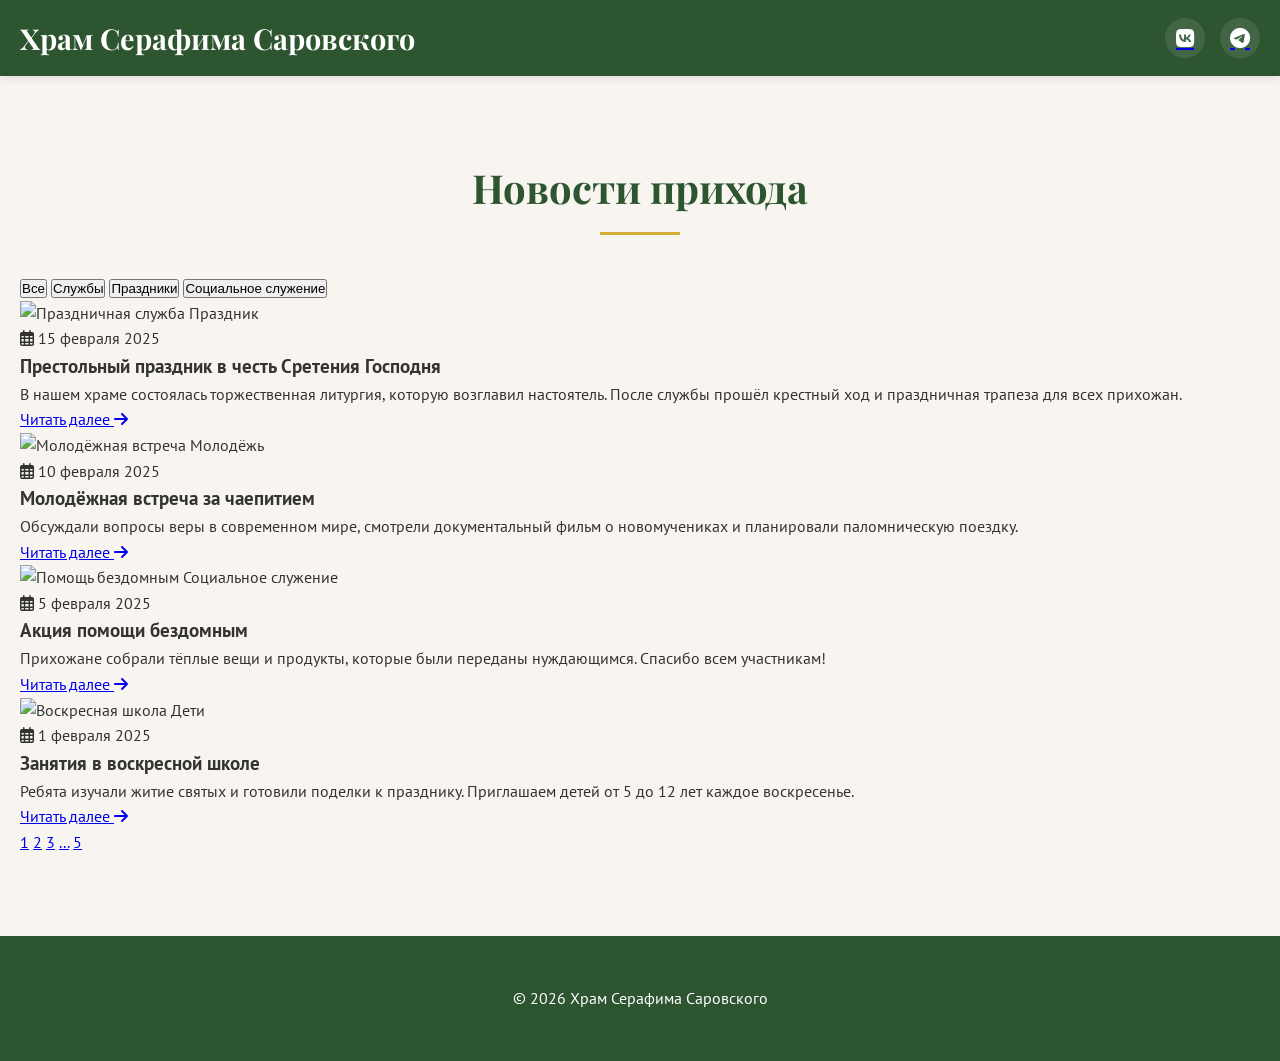
==== news.html @ e0cfc8a0 "Add files via upload" ====
<!DOCTYPE html>
<html lang="ru">
<head>
    <meta charset="UTF-8">
    <meta name="viewport" content="width=device-width, initial-scale=1.0">
    <title>Новости — Храм Серафима Саровского</title>
    <link rel="stylesheet" href="style.css">
    <!-- Подключаем Font Awesome для иконок -->
    <link rel="stylesheet" href="https://cdnjs.cloudflare.com/ajax/libs/font-awesome/6.4.0/css/all.min.css">
    <!-- Google Fonts (те же, что на главной) -->
    <link rel="preconnect" href="https://fonts.googleapis.com">
    <link rel="preconnect" href="https://fonts.gstatic.com" crossorigin>
    <link href="https://fonts.googleapis.com/css2?family=Playfair+Display:wght@400;700&family=PT+Sans:wght@400;500;600&display=swap" rel="stylesheet">
</head>
<body>
    <!-- Шапка сайта (та же, но добавлен пункт "Новости") -->
    <header class="header">
        <div class="container">
            <div class="logo">
                <h1><a href="htmlmain.html">Храм Серафима Саровского</a></h1>
            </div>
            <div class="header-right">
                <div class="social-icons">
                    <a href="#" class="social-icon" target="_blank" aria-label="ВКонтакте"><i class="fab fa-vk"></i></a>
                    <a href="#" class="social-icon" target="_blank" aria-label="Telegram"><i class="fab fa-telegram"></i></a>
                </div>
            </div>
        </div>
    </header>

    <!-- Основной контент страницы новостей -->
    <main>
        <section class="news-page">
            <div class="container">
                <h2 class="section-title">Новости прихода</h2>
                
                <!-- Фильтры (опционально, для современного вида) -->
                <div class="news-filters">
                    <button class="filter-btn active">Все</button>
                    <button class="filter-btn">Службы</button>
                    <button class="filter-btn">Праздники</button>
                    <button class="filter-btn">Социальное служение</button>
                </div>

                <!-- Сетка новостей -->
                <div class="news-grid">
                    <!-- Карточка новости 1 -->
                    <article class="news-card">
                        <div class="news-card__image">
                            <img src="https://images.unsplash.com/photo-1545235617-9465d2a55698?ixlib=rb-4.0.3&auto=format&fit=crop&w=800&q=80" alt="Праздничная служба">
                            <span class="news-card__badge">Праздник</span>
                        </div>
                        <div class="news-card__content">
                            <div class="news-card__meta">
                                <span class="news-card__date"><i class="far fa-calendar-alt"></i> 15 февраля 2025</span>
                                
                            </div>
                            <h3 class="news-card__title">Престольный праздник в честь Сретения Господня</h3>
                            <p class="news-card__excerpt">В нашем храме состоялась торжественная литургия, которую возглавил настоятель. После службы прошёл крестный ход и праздничная трапеза для всех прихожан.</p>
                            <a href="#" class="news-card__link">Читать далее <i class="fas fa-arrow-right"></i></a>
                        </div>
                    </article>

                    <!-- Карточка новости 2 -->
                    <article class="news-card">
                        <div class="news-card__image">
                            <img src="https://images.unsplash.com/photo-1582738411706-bfc8e4e6631a?ixlib=rb-4.0.3&auto=format&fit=crop&w=800&q=80" alt="Молодёжная встреча">
                            <span class="news-card__badge">Молодёжь</span>
                        </div>
                        <div class="news-card__content">
                            <div class="news-card__meta">
                                <span class="news-card__date"><i class="far fa-calendar-alt"></i> 10 февраля 2025</span>
                               
                            </div>
                            <h3 class="news-card__title">Молодёжная встреча за чаепитием</h3>
                            <p class="news-card__excerpt">Обсуждали вопросы веры в современном мире, смотрели документальный фильм о новомучениках и планировали паломническую поездку.</p>
                            <a href="#" class="news-card__link">Читать далее <i class="fas fa-arrow-right"></i></a>
                        </div>
                    </article>

                    <!-- Карточка новости 3 -->
                    <article class="news-card">
                        <div class="news-card__image">
                            <img src="https://images.unsplash.com/photo-1596304734776-8c46d6f0f4f4?ixlib=rb-4.0.3&auto=format&fit=crop&w=800&q=80" alt="Помощь бездомным">
                            <span class="news-card__badge">Социальное служение</span>
                        </div>
                        <div class="news-card__content">
                            <div class="news-card__meta">
                                <span class="news-card__date"><i class="far fa-calendar-alt"></i> 5 февраля 2025</span>
                                
                            </div>
                            <h3 class="news-card__title">Акция помощи бездомным</h3>
                            <p class="news-card__excerpt">Прихожане собрали тёплые вещи и продукты, которые были переданы нуждающимся. Спасибо всем участникам!</p>
                            <a href="#" class="news-card__link">Читать далее <i class="fas fa-arrow-right"></i></a>
                        </div>
                    </article>

                    <!-- Карточка новости 4 -->
                    <article class="news-card">
                        <div class="news-card__image">
                            <img src="https://images.unsplash.com/photo-1485218126466-34e6392ec754?ixlib=rb-4.0.3&auto=format&fit=crop&w=800&q=80" alt="Воскресная школа">
                            <span class="news-card__badge">Дети</span>
                        </div>
                        <div class="news-card__content">
                            <div class="news-card__meta">
                                <span class="news-card__date"><i class="far fa-calendar-alt"></i> 1 февраля 2025</span>
                                
                            </div>
                            <h3 class="news-card__title">Занятия в воскресной школе</h3>
                            <p class="news-card__excerpt">Ребята изучали житие святых и готовили поделки к празднику. Приглашаем детей от 5 до 12 лет каждое воскресенье.</p>
                            <a href="#" class="news-card__link">Читать далее <i class="fas fa-arrow-right"></i></a>
                        </div>
                    </article>
                </div>

                <!-- Пагинация (если новостей много) -->
                <div class="pagination">
                    <a href="#" class="pagination__item active">1</a>
                    <a href="#" class="pagination__item">2</a>
                    <a href="#" class="pagination__item">3</a>
                    <a href="#" class="pagination__item">...</a>
                    <a href="#" class="pagination__item">5</a>
                </div>
            </div>
        </section>
    </main>

    <!-- Подвал (как на главной) -->
    <footer class="footer">
        <div class="container">
            <p>&copy; <span id="current-year">2025</span> Храм Серафима Саровского</p>
            
        </div>
    </footer>

    <script src="script.js"></script>
</body>
</html>
---- style.css ----
/* === 1. СБРОС И БАЗОВЫЕ СТИЛИ === */
* {
    margin: 0;
    padding: 0;
    box-sizing: border-box;
}

html {
    scroll-behavior: smooth; /* Плавная прокрутка */
    font-size: 16px;
}

body {
    font-family: 'PT Sans', Arial, sans-serif;
    line-height: 1.6;
    color: #333;
    background-color: #f8f5f0; /* Светлый бежевый фон */
    overflow-x: hidden;
}

/* Контейнер для центрирования контента */
.container {
    max-width: 1400px;
    margin: 0 auto;
    padding: 0 20px;
}

/* === 2. ШАПКА САЙТА === */
.header {
    background-color: #2c5530; /* Тёмно-зелёный */
    color: white;
    padding: 15px 0;
    position: sticky;
    top: 0;
    z-index: 1000;
    box-shadow: 0 2px 10px rgba(0, 0, 0, 0.1);
}

.header .container {
    display: flex;
    justify-content: space-between;
    align-items: center;
}

/* Логотип */
.logo h1 {
    font-size: 1.8rem;
    font-weight: 700;
    font-family: 'Playfair Display', Georgia, serif;
}

.logo a {
    color: white;
    text-decoration: none;
}

/* Навигация */
.nav-list {
    display: flex;
    list-style: none;
    gap: 30px;
}

.nav-list a {
    color: white;
    text-decoration: none;
    font-size: 1.1rem;
    font-weight: 500;
    padding: 8px 12px;
    border-radius: 4px;
    transition: all 0.3s;
}

.nav-list a:hover {
    background-color: rgba(255, 255, 255, 0.1);
    color: #d4af37; /* Золотой при наведении */
}

/* Активный пункт меню */
.nav-list a.active {
    color: #d4af37;
    font-weight: 600;
    position: relative;
}

.nav-list a.active::after {
    content: '';
    position: absolute;
    bottom: -2px;
    left: 12px;
    right: 12px;
    height: 2px;
    background-color: #d4af37;
}

/* === 3. ГЛАВНЫЙ БАННЕР === */
.hero {
    background: 
        /* Тёмное наложение для читаемости текста */
        linear-gradient(rgba(0, 0, 0, 0.7), rgba(0, 0, 0, 0.5)),
        /* Фоновая картинка церкви - замени путь! */
        url('images/church-img.jpg') center/cover no-repeat;
    
    min-height: 100vh; /* На весь экран */
    display: flex;
    align-items: center;
    justify-content: center;
    text-align: center;
    color: white;
    padding: 0 20px;
    position: relative;
}



/* Контент в баннере */
.hero-content {
    max-width: 900px;
    margin: 0 auto;
    padding: 40px 20px;
    animation: fadeIn 1.5s ease;
}

/* Анимация появления */
@keyframes fadeIn {
    from { opacity: 0; transform: translateY(30px); }
    to { opacity: 1; transform: translateY(0); }
}

/* Главная фраза */
.hero-title {
    font-size: 2.8rem;
    font-weight: 700;
    line-height: 1.3;
    margin-bottom: 20px;
    text-shadow: 2px 2px 8px rgba(0, 0, 0, 0.5);
    font-family: 'Playfair Display', Georgia, serif;
    color:#ccc;
}

/* Автор цитаты */
.hero-subtitle {
    font-size: 1.3rem;
    font-style: italic;
    margin-bottom: 40px;
    opacity: 0.9;
    color: #e0d6c2; /* Светлый бежевый */
}

/* Дополнительный текст */
.hero-text {
    font-size: 1.2rem;
    line-height: 1.6;
    margin-bottom: 50px;
    max-width: 700px;
    margin-left: auto;
    margin-right: auto;
    opacity: 0.95;
    color: #f0f0f0;
}

/* Контейнер для кнопок */
.hero-buttons {
    display: flex;
    gap: 30px;
    justify-content: center;
    flex-wrap: wrap;
    margin-bottom: 60px;
}

/* === 4. ОБЩИЕ СТИЛИ КНОПОК === */
.btn {
    padding: 16px 32px;
    border-radius: 8px;
    text-decoration: none;
    font-weight: 600;
    font-size: 1.1rem;
    transition: all 0.3s ease;
    display: inline-block;
    text-align: center;
    min-width: 220px;
    cursor: pointer;
    border: none;
    outline: none;
}

/* Первичная кнопка (зелёная) */
.btn-primary {
    background-color: #2c5530;
    color: white;
    border: 2px solid #2c5530;
}

.btn-primary:hover {
    background-color: #1e3a22;
    border-color: #1e3a22;
    transform: translateY(-3px);
    box-shadow: 0 10px 20px rgba(0, 0, 0, 0.2);
}

/* Вторичная кнопка (прозрачная с белой рамкой) */
.btn-secondary {
    background-color: transparent;
    color: white;
    border: 2px solid white;
}

.btn-secondary:hover {
    background-color: rgba(255, 255, 255, 0.1);
    transform: translateY(-3px);
    box-shadow: 0 10px 20px rgba(0, 0, 0, 0.2);
}


.scroll-hint span {
    display: block;
    margin-bottom: 10px;
    font-size: 0.9rem;
    letter-spacing: 1px;
}

.arrow {
    font-size: 1.8rem;
    animation: arrowPulse 1.5s infinite;
}

@keyframes bounce {
    0%, 20%, 50%, 80%, 100% {
        transform: translateX(-50%) translateY(0);
    }
    40% {
        transform: translateX(-50%) translateY(-10px);
    }
    60% {
        transform: translateX(-50%) translateY(-5px);
    }
}

@keyframes arrowPulse {
    0%, 100% { opacity: 0.5; }
    50% { opacity: 1; }
}

/* === 6. ОСНОВНЫЕ СЕКЦИИ === */
section {
    padding: 80px 0;
    scroll-margin-top: 80px; /* Отступ для фиксированной шапки */
}

/* Чётные секции с белым фоном */
section:nth-child(even) {
    background-color: white;
}

/* Заголовки секций */
section h2 {
    font-size: 2.5rem;
    margin-bottom: 40px;
    text-align: center;
    color: #2c5530;
    font-family: 'Playfair Display', Georgia, serif;
    position: relative;
    padding-bottom: 15px;
}

section h2::after {
    content: '';
    position: absolute;
    bottom: 0;
    left: 50%;
    transform: translateX(-50%);
    width: 80px;
    height: 3px;
    background-color: #d4af37; /* Золотая линия */
}

/* === 7. СЕКЦИЯ "О НАС" === */
.about-content {
    display: flex;
    gap: 50px;
    align-items: center;
    margin-top: 40px;
}

.about-text {
    flex: 1;
}

.about-text h3 {
    color: #2c5530;
    margin: 25px 0 15px;
    font-size: 1.5rem;
}

.about-text ul {
    list-style: none;
    margin: 20px 0;
}

.about-text li {
    margin: 12px 0;
    padding-left: 25px;
    position: relative;
}

.about-text li::before {
    content: '✝';
    position: absolute;
    left: 0;
    color: #d4af37;
    font-size: 1.1rem;
}

.about-image {
    flex: 1;
}

.image-placeholder {
    background: linear-gradient(135deg, #e9e9e9, #f5f5f5);
    height: 350px;
    border-radius: 10px;
    display: flex;
    align-items: center;
    justify-content: center;
    color: #888;
    font-style: italic;
    border: 2px dashed #ccc;
    transition: all 0.3s;
}

.image-placeholder:hover {
    border-color: #2c5530;
    background: linear-gradient(135deg, #f0f0f0, #e9e9e9);
}

/* === 8. СЕКЦИЯ "РАСПИСАНИЕ" === */
.schedule-table {
    display: grid;
    grid-template-columns: repeat(auto-fit, minmax(300px, 1fr));
    gap: 30px;
    margin-top: 40px;
}

.day {
    background-color: #f8f5f0;
    padding: 30px;
    border-radius: 10px;
    border-left: 5px solid #d4af37;
    transition: transform 0.3s, box-shadow 0.3s;
}

.day:hover {
    transform: translateY(-5px);
    box-shadow: 0 10px 25px rgba(0, 0, 0, 0.1);
}

.day h3 {
    color: #2c5530;
    margin-bottom: 20px;
    padding-bottom: 10px;
    border-bottom: 2px solid #e0d6c2;
    font-size: 1.4rem;
}

.day p {
    margin: 12px 0;
    padding-left: 10px;
    position: relative;
}

.day p::before {
    content: '🕯️';
    position: absolute;
    left: -15px;
}

/* === 9. СЕКЦИЯ "КОНТАКТЫ" === */
.contact-info {
    display: grid;
    grid-template-columns: repeat(auto-fit, minmax(250px, 1fr));
    gap: 30px;
    margin-top: 40px;
}

.contact-item {
    background-color: white;
    padding: 30px;
    border-radius: 10px;
    box-shadow: 0 5px 15px rgba(0, 0, 0, 0.05);
    transition: transform 0.3s;
}

.contact-item:hover {
    transform: translateY(-5px);
}

.contact-item h3 {
    color: #2c5530;
    margin-bottom: 15px;
    font-size: 1.3rem;
    display: flex;
    align-items: center;
    gap: 10px;
}

/* Иконки для контактов */
.contact-item h3::before {
    font-size: 1.5rem;
}

/* === 10. КНОПКА "НАВЕРХ" === */
.back-to-top {
    text-align: center;
    margin-top: 50px;
    opacity: 0;
    transition: opacity 0.5s;
}

.back-to-top.visible {
    opacity: 1;
}

.back-to-top .btn {
    background-color: transparent;
    color: #2c5530;
    border: 2px solid #2c5530;
    min-width: 150px;
}

.back-to-top .btn:hover {
    background-color: #2c5530;
    color: white;
}

/* === 11. ПОДВАЛ === */
.footer {
    background-color: #2c5530;
    color: white;
    text-align: center;
    padding: 40px 0;
}

.footer p {
    margin: 10px 0;
}

.footer-nav {
    margin-top: 20px;
}

.footer-nav a {
    color: white;
    text-decoration: none;
    margin: 0 15px;
    opacity: 0.8;
    transition: opacity 0.3s;
}

.footer-nav a:hover {
    opacity: 1;
    text-decoration: underline;
}

/* === 12. АДАПТИВНОСТЬ (МОБИЛЬНАЯ ВЕРСИЯ) === */
@media (max-width: 768px) {
    /* Общие */
    html {
        font-size: 14px;
    }
    
    .container {
        padding: 0 15px;
    }
    
    /* Шапка */
    .header .container {
        flex-direction: column;
        gap: 15px;
    }
    
    .nav-list {
        gap: 15px;
    }
    
    .nav-list a {
        font-size: 1rem;
        padding: 6px 10px;
    }
    
    /* Главный баннер */
    .hero-title {
        font-size: 2rem;
    }
    
    .hero-subtitle {
        font-size: 1.1rem;
    }
    
    .hero-text {
        font-size: 1rem;
    }
    
    .hero-buttons {
        flex-direction: column;
        gap: 20px;
    }
    
    .btn {
        width: 100%;
        min-width: auto;
        padding: 14px 20px;
    }
    
    /* Секции */
    section {
        padding: 60px 0;
    }
    
    section h2 {
        font-size: 2rem;
    }
    
    /* О нас */
    .about-content {
        flex-direction: column;
        gap: 30px;
    }
    
    .image-placeholder {
        height: 250px;
    }
    
    /* Расписание */
    .schedule-table {
        grid-template-columns: 1fr;
    }
    
    /* Контакты */
    .contact-info {
        grid-template-columns: 1fr;
    }
    
    .scroll-hint {
        bottom: 20px;
    }
}

/* Для очень маленьких экранов */
@media (max-width: 480px) {
    .hero-title {
        font-size: 1.7rem;
    }
    
    .nav-list {
        flex-direction: column;
        align-items: center;
        gap: 10px;
    }
    
    .footer-nav a {
        display: block;
        margin: 10px 0;
    }
}

/* === 13. УТИЛИТЫ === */
.hidden {
    display: none !important;
}

.text-center {
    text-align: center;
}

.mt-20 { margin-top: 20px; }
.mt-40 { margin-top: 40px; }
.mb-20 { margin-bottom: 20px; }
.mb-40 { margin-bottom: 40px; }

/* Цвета текста */
.text-green { color: #2c5530; }
.text-gold { color: #d4af37; }
.text-light { color: #f8f5f0; }

/* === 14. ПРОГРЕСС-БАР ПРОКРУТКИ === */
.progress-bar {
    position: fixed;
    top: 0;
    left: 0;
    width: 0%;
    height: 3px;
    background-color: #d4af37;
    z-index: 1001;
    transition: width 0.3s;
}

/* === 15. ЗАГЛУШКА ДЛЯ ИЗОБРАЖЕНИЙ === */
.img-placeholder {
    width: 100%;
    height: 200px;
    background: linear-gradient(45deg, #f0f0f0 25%, #e0e0e0 25%, #e0e0e0 50%, #f0f0f0 50%, #f0f0f0 75%, #e0e0e0 75%);
    background-size: 50px 50px;
    display: flex;
    align-items: center;
    justify-content: center;
    color: #999;
    font-style: italic;
    border-radius: 5px;
}
/* === ШАПКА С ИКОНКАМИ === */
.header {
    background-color: #2c5530;
    color: white;
    padding: 15px 0;
    position: sticky;
    top: 0;
    z-index: 1000;
    box-shadow: 0 2px 10px rgba(0, 0, 0, 0.1);
}

.header .container {
    display: flex;
    justify-content: space-between;
    align-items: center;
}

/* Логотип */
.logo h1 {
    font-size: 1.8rem;
    font-weight: 700;
    font-family: 'Playfair Display', Georgia, serif;
}

/* Правая часть шапки */
.header-right {
    display: flex;
    align-items: center;
    gap: 40px;
}

/* Навигация */
.nav-list {
    display: flex;
    list-style: none;
    gap: 30px;
}

.nav-list a {
    color: white;
    text-decoration: none;
    font-size: 1.1rem;
    font-weight: 500;
    padding: 8px 12px;
    border-radius: 4px;
    transition: all 0.3s;
}

.nav-list a:hover {
    background-color: rgba(255, 255, 255, 0.1);
    color: #d4af37;
}

/* Иконки соцсетей */
.social-icons {
    display: flex;
    gap: 15px;
    align-items: center;
}

.social-icon {
    width: 40px;
    height: 40px;
    display: flex;
    align-items: center;
    justify-content: center;
    border-radius: 50%;
    background-color: rgba(255, 255, 255, 0.1);
    transition: all 0.3s ease;
    border: 2px solid transparent;
}

.social-icon:hover {
    background-color: rgba(255, 255, 255, 0.2);
    transform: translateY(-3px);
    border-color: rgba(255, 255, 255, 0.3);
}

/* SVG иконки */
.icon {
    width: 24px;
    height: 24px;
    fill: white;
    transition: fill 0.3s ease;
}

/* Font Awesome иконки */
.social-icon i {
    font-size: 1.3rem;
    color: white;
    transition: color 0.3s ease;
}

/* Цвета при наведении */
.vk-icon:hover,
.social-icon:hover i.fa-vk {
    color: #4C75A3;
    fill: #4C75A3;
}

.tg-icon:hover,
.social-icon:hover i.fa-odnokly {
    color: #ec9c23;
    fill: #ec9c23;
}

/* Адаптивность */
@media (max-width: 992px) {
    .header-right {
        gap: 20px;
    }
    
    .nav-list {
        gap: 15px;
    }
}

@media (max-width: 768px) {
    .header .container {
        flex-direction: column;
        gap: 20px;
    }
    
    .header-right {
        flex-direction: column;
        gap: 15px;
        width: 100%;
    }
    
    .nav-list {
        flex-direction: column;
        align-items: center;
        gap: 10px;
    }
    
    .social-icons {
        justify-content: center;
        width: 100%;
    }

}
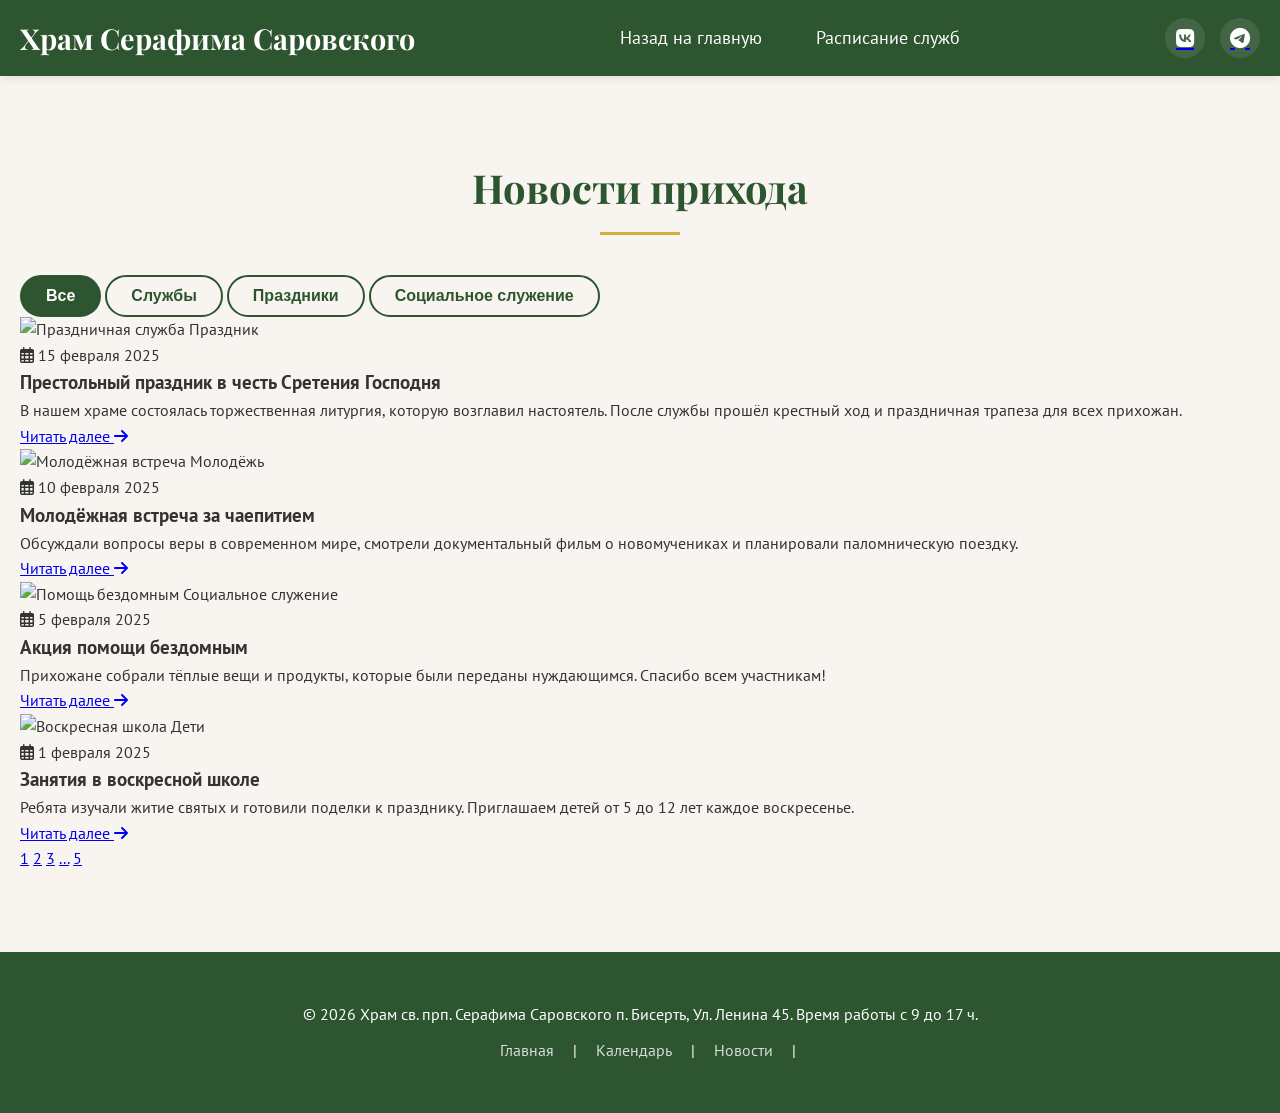
==== commit 0bb13865: "Add files via upload" ====
--- a/news.html
+++ b/news.html
@@ -17,10 +17,15 @@
     <header class="header">
         <div class="container">
             <div class="logo">
-                <h1><a href="htmlmain.html">Храм Серафима Саровского</a></h1>
+                <h1><a href="index.html">Храм Серафима Саровского</a></h1>
             </div>
+            <ul class="nav-list">
+                    <li><a href="index.html">Назад на главную</a></li>
+                    <li><a href="schedule.html">Расписание служб</a></li>
+                </ul>
             <div class="header-right">
                 <div class="social-icons">
+                    
                     <a href="#" class="social-icon" target="_blank" aria-label="ВКонтакте"><i class="fab fa-vk"></i></a>
                     <a href="#" class="social-icon" target="_blank" aria-label="Telegram"><i class="fab fa-telegram"></i></a>
                 </div>
@@ -128,7 +133,13 @@
     <!-- Подвал (как на главной) -->
     <footer class="footer">
         <div class="container">
-            <p>&copy; <span id="current-year">2025</span> Храм Серафима Саровского</p>
+            <p>&copy; <span id="current-year">2025</span> Храм св. прп. Серафима Саровского п. Бисерть, 
+                Ул. Ленина 45. Время работы с 9 до 17 ч.</p>
+            <p class="footer-nav">
+                <a href="index.html">Главная</a> | 
+                <a href="schedule.html">Календарь</a> | 
+                <a href="news.html">Новости</a> | 
+            </p>
             
         </div>
     </footer>
--- a/style.css
+++ b/style.css
@@ -99,7 +99,7 @@
         /* Тёмное наложение для читаемости текста */
         linear-gradient(rgba(0, 0, 0, 0.7), rgba(0, 0, 0, 0.5)),
         /* Фоновая картинка церкви - замени путь! */
-        url('images/church-img.jpg') center/cover no-repeat;
+        url('img/pictures/church-img.jpg') center/cover no-repeat;
     
     min-height: 100vh; /* На весь экран */
     display: flex;
@@ -110,6 +110,23 @@
     padding: 0 20px;
     position: relative;
 }
+.hero_photo {
+    background: 
+        /* Тёмное наложение для читаемости текста */
+        linear-gradient(rgba(0, 0, 0, 0.7), rgba(0, 0, 0, 0.5)),
+        /* Фоновая картинка церкви - замени путь! */
+        url('img/pictures/church-img.jpg') center/cover no-repeat;
+    
+    min-height: 100vh; /* На весь экран */
+    display: flex;
+    align-items: center;
+    justify-content: center;
+    text-align: center;
+    color: white;
+    padding: 0 20px;
+    position: relative;
+}
+
 
 
 
@@ -746,5 +763,676 @@
         justify-content: center;
         width: 100%;
     }
-
-}+/* === СТРАНИЦА ФОТОГАЛЕРЕИ === */
+
+.gallery-page {
+    padding: 60px 0;
+    background-color: #f8f5f0;
+}
+
+.gallery-description {
+    text-align: center;
+    font-size: 1.1rem;
+    color: #555;
+    margin-bottom: 40px;
+    max-width: 700px;
+    margin-left: auto;
+    margin-right: auto;
+}
+
+/* Фильтры */
+.gallery-filters {
+    display: flex;
+    justify-content: center;
+    gap: 15px;
+    flex-wrap: wrap;
+    margin-bottom: 40px;
+}
+
+.filter-btn {
+    padding: 10px 24px;
+    border: 2px solid #2c5530;
+    background: transparent;
+    color: #2c5530;
+    font-weight: 600;
+    border-radius: 30px;
+    cursor: pointer;
+    transition: all 0.3s;
+    font-size: 1rem;
+}
+
+.filter-btn:hover,
+.filter-btn.active {
+    background: #2c5530;
+    color: white;
+}
+
+/* Сетка галереи */
+.gallery-grid {
+    display: grid;
+    grid-template-columns: repeat(auto-fill, minmax(350px, 1fr));
+    gap: 25px;
+}
+
+.gallery-item {
+    position: relative;
+    border-radius: 16px;
+    overflow: hidden;
+    cursor: pointer;
+    box-shadow: 0 5px 15px rgba(0, 0, 0, 0.1);
+    transition: transform 0.3s, box-shadow 0.3s;
+    aspect-ratio: 4 / 3;
+}
+
+.gallery-item:hover {
+    transform: translateY(-5px);
+    box-shadow: 0 15px 30px rgba(0, 0, 0, 0.2);
+}
+
+.gallery-item img {
+    width: 100%;
+    height: 100%;
+    object-fit: cover;
+    transition: transform 0.5s;
+}
+
+.gallery-item:hover img {
+    transform: scale(1.05);
+}
+
+/* Оверлей при наведении */
+.gallery-overlay {
+    position: absolute;
+    bottom: 0;
+    left: 0;
+    right: 0;
+    background: linear-gradient(to top, rgba(0,0,0,0.8), transparent);
+    color: white;
+    padding: 20px;
+    transform: translateY(100%);
+    transition: transform 0.3s;
+}
+
+.gallery-item:hover .gallery-overlay {
+    transform: translateY(0);
+}
+
+.gallery-overlay h3 {
+    font-size: 1.1rem;
+    margin-bottom: 5px;
+    font-family: 'Playfair Display', serif;
+}
+
+.gallery-overlay p {
+    font-size: 0.9rem;
+    opacity: 0.8;
+    margin: 0;
+}
+
+.gallery-zoom {
+    position: absolute;
+    top: 15px;
+    right: 15px;
+    background: rgba(0,0,0,0.5);
+    width: 36px;
+    height: 36px;
+    border-radius: 50%;
+    display: flex;
+    align-items: center;
+    justify-content: center;
+    font-size: 1.2rem;
+    transition: background 0.3s;
+}
+
+.gallery-item:hover .gallery-zoom {
+    background: #d4af37;
+}
+
+/* Модальное окно */
+.modal {
+    display: none;
+    position: fixed;
+    top: 0;
+    left: 0;
+    width: 100%;
+    height: 100%;
+    background-color: rgba(0, 0, 0, 0.9);
+    z-index: 2000;
+    align-items: center;
+    justify-content: center;
+    flex-direction: column;
+}
+
+.modal-content {
+    max-width: 90%;
+    max-height: 80%;
+    object-fit: contain;
+    border-radius: 8px;
+}
+
+.modal-caption {
+    text-align: center;
+    color: white;
+    margin-top: 20px;
+    font-size: 1.1rem;
+}
+
+.modal-caption h3 {
+    font-family: 'Playfair Display', serif;
+    margin-bottom: 5px;
+}
+
+.modal-close {
+    position: absolute;
+    top: 20px;
+    right: 35px;
+    color: white;
+    font-size: 40px;
+    font-weight: bold;
+    cursor: pointer;
+    transition: color 0.3s;
+}
+
+.modal-close:hover {
+    color: #d4af37;
+}
+
+/* Адаптивность для галереи */
+@media (max-width: 768px) {
+    .gallery-grid {
+        grid-template-columns: repeat(auto-fill, minmax(280px, 1fr));
+        gap: 15px;
+    }
+    
+    .gallery-overlay {
+        transform: translateY(0);
+        background: linear-gradient(to top, rgba(0,0,0,0.7), transparent);
+        padding: 12px;
+    }
+    
+    .gallery-overlay h3 {
+        font-size: 0.9rem;
+    }
+    
+    .gallery-overlay p {
+        font-size: 0.75rem;
+    }
+    
+    .filter-btn {
+        padding: 6px 16px;
+        font-size: 0.85rem;
+    }
+}
+}
+/* ===== СТРАНИЦА ФОТОГАЛЕРЕИ ===== */
+
+.gallery-page {
+    padding: 60px 0;
+    background-color: #f8f5f0;
+}
+
+.gallery-description {
+    text-align: center;
+    font-size: 1.1rem;
+    color: #555;
+    margin-bottom: 40px;
+    max-width: 700px;
+    margin-left: auto;
+    margin-right: auto;
+}
+
+/* Фильтры */
+.gallery-filters {
+    display: flex;
+    justify-content: center;
+    gap: 15px;
+    flex-wrap: wrap;
+    margin-bottom: 40px;
+}
+
+.filter-btn {
+    padding: 10px 24px;
+    border: 2px solid #2c5530;
+    background: transparent;
+    color: #2c5530;
+    font-weight: 600;
+    border-radius: 30px;
+    cursor: pointer;
+    transition: all 0.3s;
+    font-size: 1rem;
+}
+
+.filter-btn:hover,
+.filter-btn.active {
+    background: #2c5530;
+    color: white;
+}
+
+/* Сетка галереи */
+.gallery-grid {
+    display: grid;
+    grid-template-columns: repeat(auto-fill, minmax(350px, 1fr));
+    gap: 25px;
+}
+
+.gallery-item {
+    position: relative;
+    border-radius: 16px;
+    overflow: hidden;
+    cursor: pointer;
+    box-shadow: 0 5px 15px rgba(0, 0, 0, 0.1);
+    transition: transform 0.3s, box-shadow 0.3s;
+    aspect-ratio: 4 / 3;
+}
+
+.gallery-item:hover {
+    transform: translateY(-5px);
+    box-shadow: 0 15px 30px rgba(0, 0, 0, 0.2);
+}
+
+.gallery-item img {
+    width: 100%;
+    height: 100%;
+    object-fit: cover;
+    transition: transform 0.5s;
+}
+
+.gallery-item:hover img {
+    transform: scale(1.05);
+}
+
+/* Оверлей при наведении */
+.gallery-overlay {
+    position: absolute;
+    bottom: 0;
+    left: 0;
+    right: 0;
+    background: linear-gradient(to top, rgba(0,0,0,0.8), transparent);
+    color: white;
+    padding: 20px;
+    transform: translateY(100%);
+    transition: transform 0.3s;
+}
+
+.gallery-item:hover .gallery-overlay {
+    transform: translateY(0);
+}
+
+.gallery-overlay h3 {
+    font-size: 1.1rem;
+    margin-bottom: 5px;
+    font-family: 'Playfair Display', serif;
+}
+
+.gallery-overlay p {
+    font-size: 0.9rem;
+    opacity: 0.8;
+    margin: 0;
+}
+
+.gallery-zoom {
+    position: absolute;
+    top: 15px;
+    right: 15px;
+    background: rgba(0,0,0,0.5);
+    width: 36px;
+    height: 36px;
+    border-radius: 50%;
+    display: flex;
+    align-items: center;
+    justify-content: center;
+    font-size: 1.2rem;
+    transition: background 0.3s;
+}
+
+.gallery-item:hover .gallery-zoom {
+    background: #d4af37;
+}
+
+/* Модальное окно */
+.modal {
+    display: none;
+    position: fixed;
+    top: 0;
+    left: 0;
+    width: 100%;
+    height: 100%;
+    background-color: rgba(0, 0, 0, 0.9);
+    z-index: 2000;
+    align-items: center;
+    justify-content: center;
+    flex-direction: column;
+}
+
+.modal-content {
+    max-width: 90%;
+    max-height: 80%;
+    object-fit: contain;
+    border-radius: 8px;
+}
+
+.modal-caption {
+    text-align: center;
+    color: white;
+    margin-top: 20px;
+    font-size: 1.1rem;
+}
+
+.modal-caption h3 {
+    font-family: 'Playfair Display', serif;
+    margin-bottom: 5px;
+}
+
+.modal-close {
+    position: absolute;
+    top: 20px;
+    right: 35px;
+    color: white;
+    font-size: 40px;
+    font-weight: bold;
+    cursor: pointer;
+    transition: color 0.3s;
+}
+
+.modal-close:hover {
+    color: #d4af37;
+}
+
+/* Адаптивность */
+@media (max-width: 768px) {
+    .gallery-grid {
+        grid-template-columns: 1fr;
+        gap: 20px;
+    }
+    
+    .gallery-overlay {
+        transform: translateY(0);
+        background: linear-gradient(to top, rgba(0,0,0,0.7), transparent);
+        padding: 12px;
+    }
+    
+    .gallery-overlay h3 {
+        font-size: 0.9rem;
+    }
+    
+    .gallery-overlay p {
+        font-size: 0.75rem;
+    }
+    
+    .filter-btn {
+        padding: 6px 16px;
+        font-size: 0.85rem;
+    }
+    
+}
+/* ===== СТРАНИЦА РАСПИСАНИЯ ===== */
+
+/* Герой-секция */
+.schedule-hero {
+    background: linear-gradient(rgba(44, 85, 48, 0.85), rgba(44, 85, 48, 0.85)), url('https://images.unsplash.com/photo-1545235617-9465d2a55698?w=1920&h=400&fit=crop');
+    background-size: cover;
+    background-position: center;
+    padding: 80px 0;
+    text-align: center;
+    color: white;
+}
+
+.schedule-hero h1 {
+    font-size: 3rem;
+    font-family: 'Playfair Display', serif;
+    margin-bottom: 15px;
+}
+
+.schedule-hero p {
+    font-size: 1.3rem;
+    font-style: italic;
+    opacity: 0.95;
+}
+
+.hero-author {
+    display: block;
+    font-size: 0.9rem;
+    margin-top: 10px;
+    opacity: 0.8;
+}
+
+/* Быстрая навигация по дням */
+.schedule-nav {
+    display: flex;
+    flex-wrap: wrap;
+    justify-content: center;
+    gap: 10px;
+    margin: 40px 0 50px;
+}
+
+.schedule-nav-item {
+    padding: 10px 20px;
+    background: #f0ede8;
+    color: #2c5530;
+    text-decoration: none;
+    border-radius: 30px;
+    font-weight: 600;
+    transition: all 0.3s;
+    font-size: 0.9rem;
+}
+
+.schedule-nav-item:hover {
+    background: #2c5530;
+    color: white;
+    transform: translateY(-2px);
+}
+
+/* Еженедельное расписание */
+.weekly-schedule {
+    margin-bottom: 60px;
+}
+
+.schedule-day {
+    background: white;
+    border-radius: 20px;
+    margin-bottom: 25px;
+    overflow: hidden;
+    box-shadow: 0 5px 20px rgba(0, 0, 0, 0.05);
+    transition: transform 0.3s, box-shadow 0.3s;
+}
+
+.schedule-day:hover {
+    transform: translateY(-3px);
+    box-shadow: 0 10px 30px rgba(0, 0, 0, 0.1);
+}
+
+.day-header {
+    display: flex;
+    align-items: center;
+    gap: 15px;
+    padding: 20px 25px;
+    background: #2c5530;
+    color: white;
+}
+
+.day-icon {
+    font-size: 1.8rem;
+}
+
+.day-header h3 {
+    font-size: 1.5rem;
+    font-family: 'Playfair Display', serif;
+    margin: 0;
+    flex-grow: 1;
+}
+
+.day-badge {
+    background: rgba(255, 255, 255, 0.2);
+    padding: 5px 12px;
+    border-radius: 20px;
+    font-size: 0.8rem;
+    font-weight: normal;
+}
+
+/* Список служб */
+.service-list {
+    padding: 10px 0;
+}
+
+.service-item {
+    display: flex;
+    align-items: center;
+    padding: 15px 25px;
+    border-bottom: 1px solid #eee;
+    transition: background 0.3s;
+}
+
+.service-item:hover {
+    background: #f9f7f2;
+}
+
+.service-time {
+    min-width: 80px;
+    font-weight: 700;
+    color: #d4af37;
+    font-size: 1.1rem;
+}
+
+.service-name {
+    flex-grow: 1;
+    font-weight: 600;
+    color: #333;
+}
+
+.service-description {
+    color: #777;
+    font-size: 0.85rem;
+    max-width: 250px;
+}
+
+/* Праздники */
+.holidays-schedule {
+    margin-bottom: 60px;
+}
+
+.holidays-grid {
+    display: grid;
+    grid-template-columns: repeat(auto-fill, minmax(300px, 1fr));
+    gap: 25px;
+    margin-top: 30px;
+}
+
+.holiday-card {
+    background: white;
+    border-radius: 16px;
+    padding: 20px;
+    box-shadow: 0 5px 15px rgba(0, 0, 0, 0.05);
+    transition: all 0.3s;
+    border-left: 4px solid #d4af37;
+}
+
+.holiday-card:hover {
+    transform: translateY(-5px);
+    box-shadow: 0 15px 30px rgba(0, 0, 0, 0.1);
+}
+
+.holiday-date {
+    font-size: 0.9rem;
+    color: #d4af37;
+    font-weight: 600;
+    margin-bottom: 8px;
+}
+
+.holiday-name {
+    font-size: 1.2rem;
+    font-weight: 700;
+    color: #2c5530;
+    margin-bottom: 10px;
+    font-family: 'Playfair Display', serif;
+}
+
+.holiday-desc {
+    color: #666;
+    font-size: 0.9rem;
+    line-height: 1.4;
+}
+
+/* Важная информация */
+.schedule-info {
+    background: #f0ede8;
+    border-radius: 20px;
+    padding: 30px;
+    margin: 40px 0;
+}
+
+.schedule-info h3 {
+    color: #2c5530;
+    margin-bottom: 20px;
+    font-size: 1.4rem;
+    display: flex;
+    align-items: center;
+    gap: 10px;
+}
+
+.schedule-info ul {
+    list-style: none;
+    padding: 0;
+}
+
+.schedule-info li {
+    padding: 10px 0;
+    padding-left: 25px;
+    position: relative;
+    border-bottom: 1px solid #ddd;
+}
+
+.schedule-info li:last-child {
+    border-bottom: none;
+}
+
+.schedule-info li::before {
+    content: '✓';
+    position: absolute;
+    left: 0;
+    color: #d4af37;
+    font-weight: bold;
+}
+
+/* Адаптивность */
+@media (max-width: 768px) {
+    .schedule-hero h1 {
+        font-size: 2rem;
+    }
+    
+    .schedule-hero p {
+        font-size: 1rem;
+    }
+    
+    .day-header {
+        flex-wrap: wrap;
+    }
+    
+    .day-badge {
+        order: 1;
+        width: 100%;
+        text-align: center;
+    }
+    
+    .service-item {
+        flex-direction: column;
+        align-items: flex-start;
+        gap: 8px;
+    }
+    
+    .service-time {
+        min-width: auto;
+    }
+    
+    .service-description {
+        max-width: 100%;
+    }
+    
+    .schedule-nav-item {
+        padding: 6px 14px;
+        font-size: 0.8rem;
+    }
+    
+    .holidays-grid {
+        grid-template-columns: 1fr;
+    }
+}
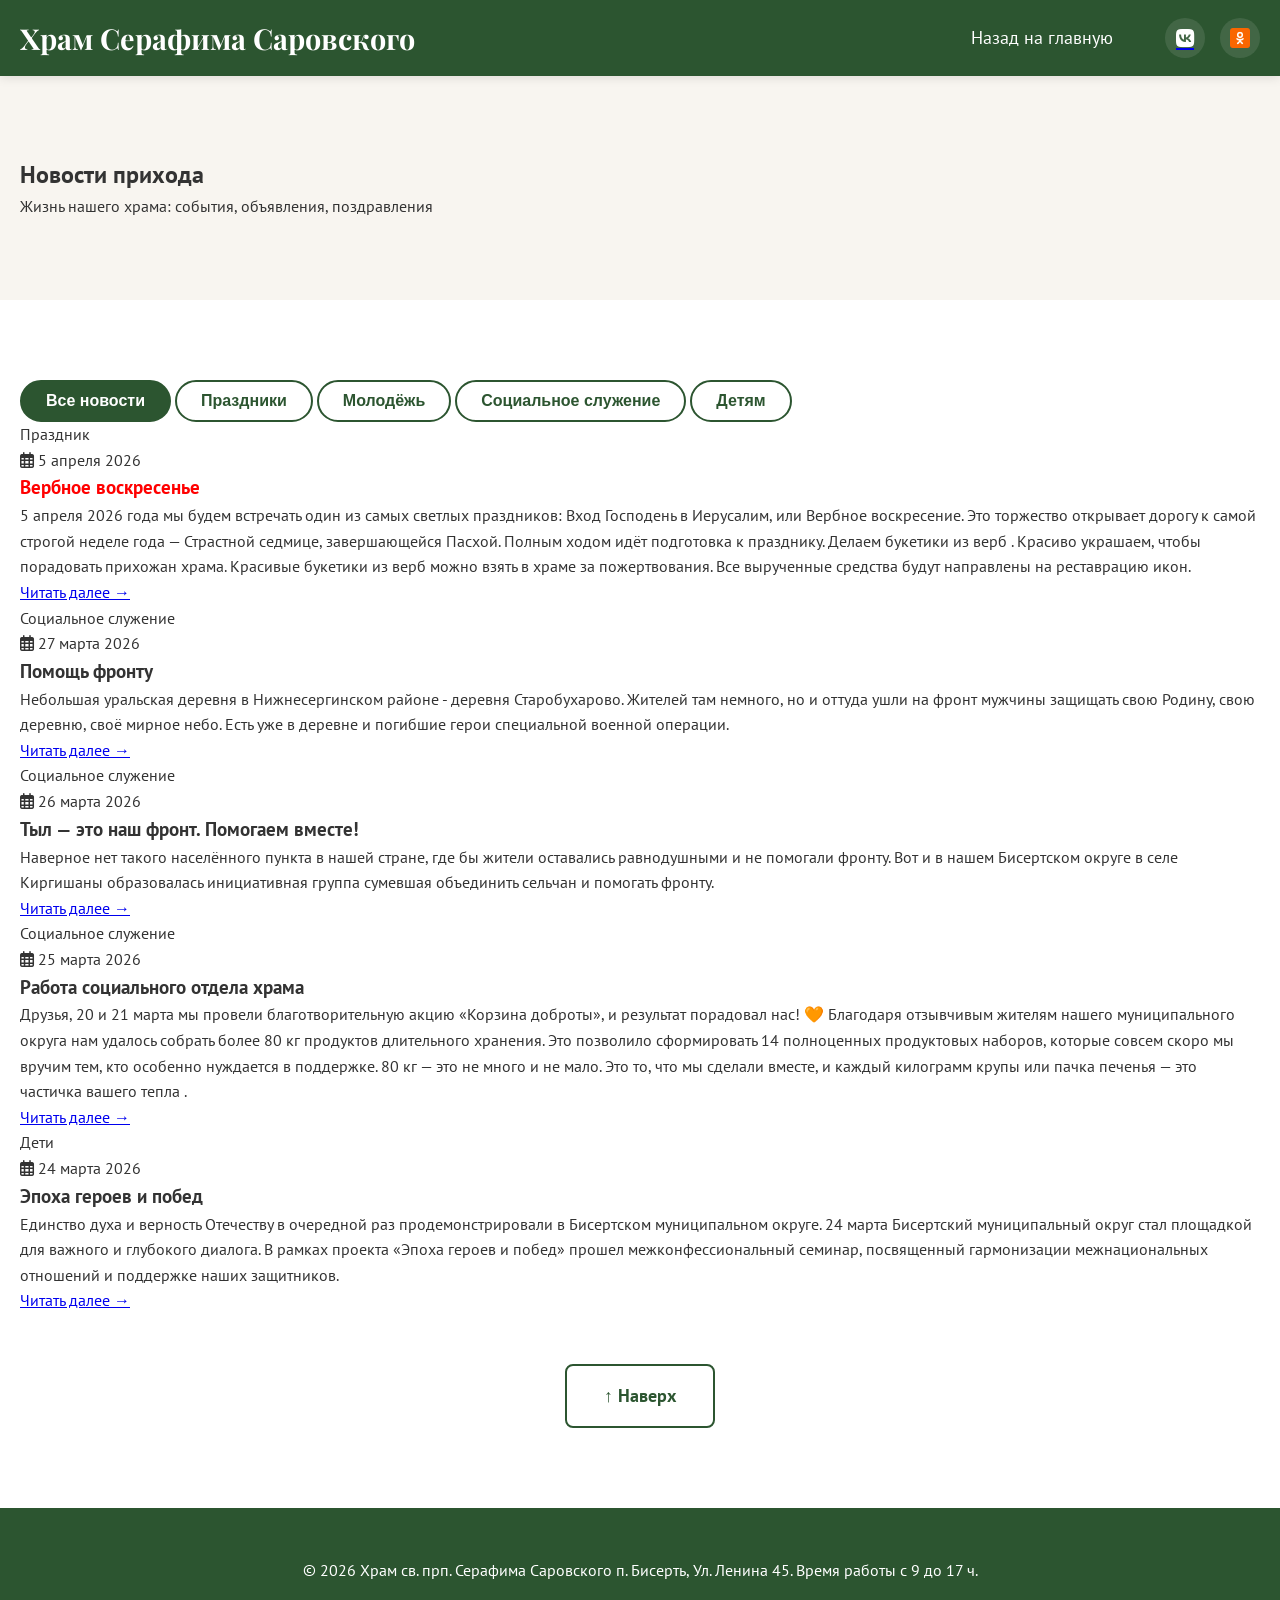
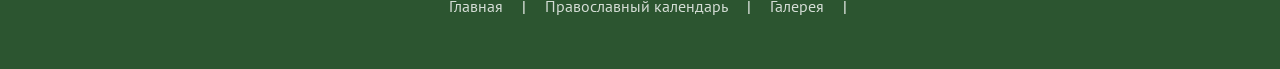
==== commit d0486108: "Add files via upload" ====
--- a/news.html
+++ b/news.html
@@ -3,147 +3,217 @@
 <head>
     <meta charset="UTF-8">
     <meta name="viewport" content="width=device-width, initial-scale=1.0">
-    <title>Новости — Храм Серафима Саровского</title>
+    <title>Новости прихода — Храм Серафима Саровского</title>
     <link rel="stylesheet" href="style.css">
-    <!-- Подключаем Font Awesome для иконок -->
     <link rel="stylesheet" href="https://cdnjs.cloudflare.com/ajax/libs/font-awesome/6.4.0/css/all.min.css">
-    <!-- Google Fonts (те же, что на главной) -->
-    <link rel="preconnect" href="https://fonts.googleapis.com">
-    <link rel="preconnect" href="https://fonts.gstatic.com" crossorigin>
     <link href="https://fonts.googleapis.com/css2?family=Playfair+Display:wght@400;700&family=PT+Sans:wght@400;500;600&display=swap" rel="stylesheet">
 </head>
 <body>
-    <!-- Шапка сайта (та же, но добавлен пункт "Новости") -->
     <header class="header">
         <div class="container">
             <div class="logo">
                 <h1><a href="index.html">Храм Серафима Саровского</a></h1>
             </div>
-            <ul class="nav-list">
-                    <li><a href="index.html">Назад на главную</a></li>
-                    <li><a href="schedule.html">Расписание служб</a></li>
-                </ul>
             <div class="header-right">
+                <nav class="nav">
+                    <ul class="nav-list">
+                        <li><a href="index.html">Назад на главную</a></li>
+                    </ul>
+                </nav>
                 <div class="social-icons">
-                    
-                    <a href="#" class="social-icon" target="_blank" aria-label="ВКонтакте"><i class="fab fa-vk"></i></a>
-                    <a href="#" class="social-icon" target="_blank" aria-label="Telegram"><i class="fab fa-telegram"></i></a>
-                </div>
+                 <!-- ВКонтакте -->
+                <a href="https://vk.com/club217805089" 
+                     class="social-icon" 
+                    target="_blank"
+                    aria-label="Наша страница ВКонтакте">
+                    <i class="fab fa-vk"></i>
+                </a>
+    
+                <!-- Одноклассники -->
+                 <a href="https://t.me/ваш_канал" 
+                      class="social-icon" 
+                     target="_blank"
+                      aria-label="Наша страничка в одноклассниках">
+                    <i class="fab fa-odnokly"></i>
+                    <img width="20px" src="img/icons/odnoklassniki.png">
+                 </a>
+             </div>  
             </div>
         </div>
     </header>
 
-    <!-- Основной контент страницы новостей -->
     <main>
+        
+        <section class="news-hero">
+            <div class="container">
+                <h1>Новости прихода</h1>
+                <p>Жизнь нашего храма: события, объявления, поздравления</p>
+            </div>
+        </section>
+
         <section class="news-page">
             <div class="container">
-                <h2 class="section-title">Новости прихода</h2>
-                
-                <!-- Фильтры (опционально, для современного вида) -->
+                <!-- Фильтры по категориям -->
                 <div class="news-filters">
-                    <button class="filter-btn active">Все</button>
-                    <button class="filter-btn">Службы</button>
-                    <button class="filter-btn">Праздники</button>
-                    <button class="filter-btn">Социальное служение</button>
+                    <button class="filter-btn active" data-filter="all">Все новости</button>
+                    <button class="filter-btn" data-filter="holiday">Праздники</button>
+                    <button class="filter-btn" data-filter="youth">Молодёжь</button>
+                    <button class="filter-btn" data-filter="social">Социальное служение</button>
+                    <button class="filter-btn" data-filter="children">Детям</button>
                 </div>
 
                 <!-- Сетка новостей -->
                 <div class="news-grid">
-                    <!-- Карточка новости 1 -->
-                    <article class="news-card">
-                        <div class="news-card__image">
-                            <img src="https://images.unsplash.com/photo-1545235617-9465d2a55698?ixlib=rb-4.0.3&auto=format&fit=crop&w=800&q=80" alt="Праздничная служба">
-                            <span class="news-card__badge">Праздник</span>
-                        </div>
-                        <div class="news-card__content">
-                            <div class="news-card__meta">
-                                <span class="news-card__date"><i class="far fa-calendar-alt"></i> 15 февраля 2025</span>
-                                
-                            </div>
-                            <h3 class="news-card__title">Престольный праздник в честь Сретения Господня</h3>
-                            <p class="news-card__excerpt">В нашем храме состоялась торжественная литургия, которую возглавил настоятель. После службы прошёл крестный ход и праздничная трапеза для всех прихожан.</p>
-                            <a href="#" class="news-card__link">Читать далее <i class="fas fa-arrow-right"></i></a>
-                        </div>
-                    </article>
-
-                    <!-- Карточка новости 2 -->
-                    <article class="news-card">
-                        <div class="news-card__image">
-                            <img src="https://images.unsplash.com/photo-1582738411706-bfc8e4e6631a?ixlib=rb-4.0.3&auto=format&fit=crop&w=800&q=80" alt="Молодёжная встреча">
-                            <span class="news-card__badge">Молодёжь</span>
-                        </div>
-                        <div class="news-card__content">
-                            <div class="news-card__meta">
-                                <span class="news-card__date"><i class="far fa-calendar-alt"></i> 10 февраля 2025</span>
-                               
-                            </div>
-                            <h3 class="news-card__title">Молодёжная встреча за чаепитием</h3>
-                            <p class="news-card__excerpt">Обсуждали вопросы веры в современном мире, смотрели документальный фильм о новомучениках и планировали паломническую поездку.</p>
-                            <a href="#" class="news-card__link">Читать далее <i class="fas fa-arrow-right"></i></a>
-                        </div>
-                    </article>
-
-                    <!-- Карточка новости 3 -->
-                    <article class="news-card">
-                        <div class="news-card__image">
-                            <img src="https://images.unsplash.com/photo-1596304734776-8c46d6f0f4f4?ixlib=rb-4.0.3&auto=format&fit=crop&w=800&q=80" alt="Помощь бездомным">
-                            <span class="news-card__badge">Социальное служение</span>
-                        </div>
-                        <div class="news-card__content">
-                            <div class="news-card__meta">
-                                <span class="news-card__date"><i class="far fa-calendar-alt"></i> 5 февраля 2025</span>
-                                
-                            </div>
-                            <h3 class="news-card__title">Акция помощи бездомным</h3>
-                            <p class="news-card__excerpt">Прихожане собрали тёплые вещи и продукты, которые были переданы нуждающимся. Спасибо всем участникам!</p>
-                            <a href="#" class="news-card__link">Читать далее <i class="fas fa-arrow-right"></i></a>
-                        </div>
-                    </article>
-
-                    <!-- Карточка новости 4 -->
-                    <article class="news-card">
-                        <div class="news-card__image">
-                            <img src="https://images.unsplash.com/photo-1485218126466-34e6392ec754?ixlib=rb-4.0.3&auto=format&fit=crop&w=800&q=80" alt="Воскресная школа">
-                            <span class="news-card__badge">Дети</span>
-                        </div>
-                        <div class="news-card__content">
-                            <div class="news-card__meta">
-                                <span class="news-card__date"><i class="far fa-calendar-alt"></i> 1 февраля 2025</span>
-                                
-                            </div>
-                            <h3 class="news-card__title">Занятия в воскресной школе</h3>
-                            <p class="news-card__excerpt">Ребята изучали житие святых и готовили поделки к празднику. Приглашаем детей от 5 до 12 лет каждое воскресенье.</p>
-                            <a href="#" class="news-card__link">Читать далее <i class="fas fa-arrow-right"></i></a>
-                        </div>
-                    </article>
-                </div>
-
-                <!-- Пагинация (если новостей много) -->
-                <div class="pagination">
-                    <a href="#" class="pagination__item active">1</a>
-                    <a href="#" class="pagination__item">2</a>
-                    <a href="#" class="pagination__item">3</a>
-                    <a href="#" class="pagination__item">...</a>
-                    <a href="#" class="pagination__item">5</a>
+                    
+                    <!-- Новость 1: Престольный праздник (Праздники) -->
+                    <div class="news-card" data-category="holiday">
+                        <div class="news-badge">Праздник</div>
+                        <div class="news-date">
+                            <i class="far fa-calendar-alt"></i> 5 апреля 2026
+                        </div>
+                        <h3 style="color: red" class="news-title">Вербное воскресенье</h3>
+                        <p class="news-excerpt">
+                            5 апреля 2026 года мы будем встречать один из самых светлых праздников: Вход Господень в Иерусалим, или Вербное воскресение. Это торжество открывает дорогу к самой строгой неделе года — Страстной седмице, завершающейся Пасхой.
+
+Полным ходом идёт подготовка к празднику. Делаем букетики из верб . Красиво украшаем, чтобы порадовать прихожан храма.
+Красивые букетики из верб можно взять в храме за пожертвования. Все вырученные средства будут направлены на реставрацию икон.
+                        </p>
+                        <div class="news-footer">
+                            <!-- <span class="news-views"><i class="far fa-eye"></i> 234</span> -->
+                            <a href="https://vk.com/wall-217805089_3641" class="news-readmore">Читать далее →</a>
+                        </div>
+                    </div>
+
+                    <!-- Новость 2: Молодёжная встреча (Молодёжь) -->
+                    <div class="news-card" data-category="social">
+                        <div class="news-badge">Социальное служение</div>
+                        <div class="news-date">
+                            <i class="far fa-calendar-alt"></i> 27 марта 2026
+                        </div>
+                        <h3 class="news-title">Помощь фронту</h3>
+                        <p class="news-excerpt">
+                            Небольшая уральская деревня в Нижнесергинском районе - деревня Старобухарово. Жителей там немного, но и оттуда ушли на фронт мужчины защищать свою Родину, свою деревню, своё мирное небо.
+Есть уже в деревне и погибшие герои специальной военной операции.
+                        </p>
+                        <div class="news-footer">
+                            <!-- <span class="news-views"><i class="far fa-eye"></i> 156</span> -->
+                            <a href="https://vk.com/wall-217805089_3631" class="news-readmore">Читать далее →</a>
+                        </div>
+                    </div>
+
+                    <!-- Новость 3: Акция помощи (Социальное служение) -->
+                    <div class="news-card" data-category="social">
+                        <div class="news-badge">Социальное служение</div>
+                        <div class="news-date">
+                            <i class="far fa-calendar-alt"></i> 26 марта 2026
+                        </div>
+                        <h3 class="news-title">Тыл — это наш фронт. Помогаем вместе!</h3>
+                        <p class="news-excerpt">
+                           Наверное нет такого населённого пункта в нашей стране, где бы жители оставались равнодушными и не помогали фронту.
+
+Вот и в нашем Бисертском округе в селе Киргишаны образовалась инициативная группа сумевшая объединить сельчан и помогать фронту.
+                        </p>
+                        <div class="news-footer">
+                            <!-- <span class="news-views"><i class="far fa-eye"></i> 98</span> -->
+                            <a href="https://vk.com/wall-217805089_3627" class="news-readmore">Читать далее →</a>
+                        </div>
+                    </div>
+
+                    <!-- Новость 4: Воскресная школа (Детям) -->
+                    <div class="news-card" data-category="social">
+                        <div class="news-badge">Социальное служение</div>
+                        <div class="news-date">
+                            <i class="far fa-calendar-alt"></i> 25 марта 2026
+                        </div>
+                        <h3 class="news-title">Работа социального отдела храма</h3>
+                        <p class="news-excerpt">
+                            Друзья, 20 и 21 марта мы провели благотворительную акцию «Корзина доброты», и результат порадовал нас! 🧡
+
+Благодаря отзывчивым жителям нашего муниципального округа нам удалось собрать более 80 кг продуктов длительного хранения.
+Это позволило сформировать 14 полноценных продуктовых наборов, которые совсем скоро мы вручим тем, кто особенно нуждается в поддержке. 80 кг — это не много и не мало. Это то, что мы сделали вместе, и каждый килограмм крупы или пачка печенья — это частичка вашего тепла .
+                        </p>
+                        <div class="news-footer">
+                            <!-- <span class="news-views"><i class="far fa-eye"></i> 120</span> -->
+                            <a href="https://vk.com/wall-217805089_3626" class="news-readmore">Читать далее →</a>
+                        </div>
+                    </div>
+
+                    <!-- Новость 5: Рождественская ёлка (Детям) -->
+                    <div class="news-card" data-category="children">
+                        <div class="news-badge">Дети</div>
+                        <div class="news-date">
+                            <i class="far fa-calendar-alt"></i> 24 марта 2026
+                        </div>
+                        <h3 class="news-title">Эпоха героев и побед</h3>
+                        <p class="news-excerpt">
+                            Единство духа и верность Отечеству в очередной раз продемонстрировали в Бисертском муниципальном округе.
+
+24 марта Бисертский муниципальный округ стал площадкой для важного и глубокого диалога. В рамках проекта «Эпоха героев и побед» прошел межконфессиональный семинар, посвященный гармонизации межнациональных отношений и поддержке наших защитников.
+                        </p>
+                        <div class="news-footer">
+                            <!-- <span class="news-views"><i class="far fa-eye"></i> 187</span> -->
+                            <a href="https://vk.com/wall-217805089_3624" class="news-readmore">Читать далее →</a>
+                        </div>
+                    </div>
+
+                   
+
+            
+
+                <!-- Кнопка "Наверх" -->
+                <div class="back-to-top">
+                    <a href="#" class="btn">↑ Наверх</a>
                 </div>
             </div>
         </section>
     </main>
 
-    <!-- Подвал (как на главной) -->
     <footer class="footer">
         <div class="container">
             <p>&copy; <span id="current-year">2025</span> Храм св. прп. Серафима Саровского п. Бисерть, 
                 Ул. Ленина 45. Время работы с 9 до 17 ч.</p>
             <p class="footer-nav">
                 <a href="index.html">Главная</a> | 
-                <a href="schedule.html">Календарь</a> | 
-                <a href="news.html">Новости</a> | 
+                <a href="schedule.html">Православный календарь</a> | 
+                <a href="photogalery.html">Галерея</a> | 
+               
             </p>
-            
         </div>
     </footer>
 
     <script src="script.js"></script>
+    <script>
+        // Фильтрация новостей
+        const filterBtns = document.querySelectorAll('.filter-btn');
+        const newsCards = document.querySelectorAll('.news-card');
+
+        filterBtns.forEach(btn => {
+            btn.addEventListener('click', () => {
+                filterBtns.forEach(b => b.classList.remove('active'));
+                btn.classList.add('active');
+                
+                const filterValue = btn.getAttribute('data-filter');
+                
+                newsCards.forEach(card => {
+                    if (filterValue === 'all' || card.getAttribute('data-category') === filterValue) {
+                        card.style.display = 'block';
+                        setTimeout(() => card.style.opacity = '1', 10);
+                    } else {
+                        card.style.opacity = '0';
+                        setTimeout(() => card.style.display = 'none', 300);
+                    }
+                });
+            });
+        });
+
+        // Плавная прокрутка кнопки "Наверх"
+        document.querySelector('.back-to-top a').addEventListener('click', function(e) {
+            e.preventDefault();
+            window.scrollTo({ top: 0, behavior: 'smooth' });
+        });
+
+        // Текущий год
+        document.getElementById('current-year').textContent = new Date().getFullYear();
+    </script>
 </body>
 </html>
